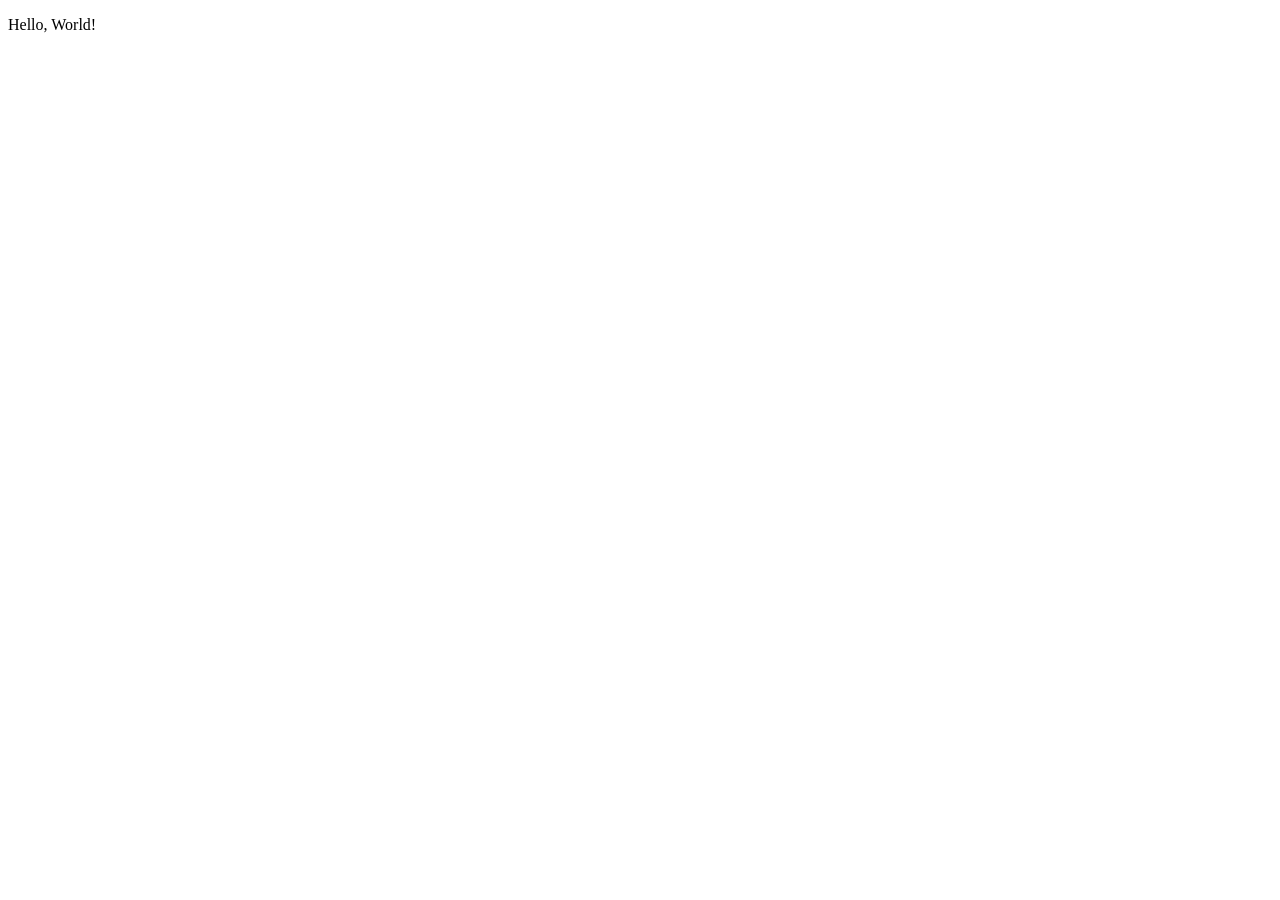
==== resource/views/index.html @ 85cbef1e "add static resource" ====
<!DOCTYPE html>
<t:block :replace="cmt_trace.html"></t:block>
<html lang="en" :lang="${lang}">

<head>
    <meta charset="UTF-8">
    <meta name="viewport" content="width=device-width, initial-scale=1.0">
    <title :text="${__('Hello, World!')}">Hello, World~</title>
</head>

<body>
    <p :text="${__('Hello, World!')}">Hello, World!</p>
</body>
<t:block :replace="cmt_trace.html"></t:block>

</html>
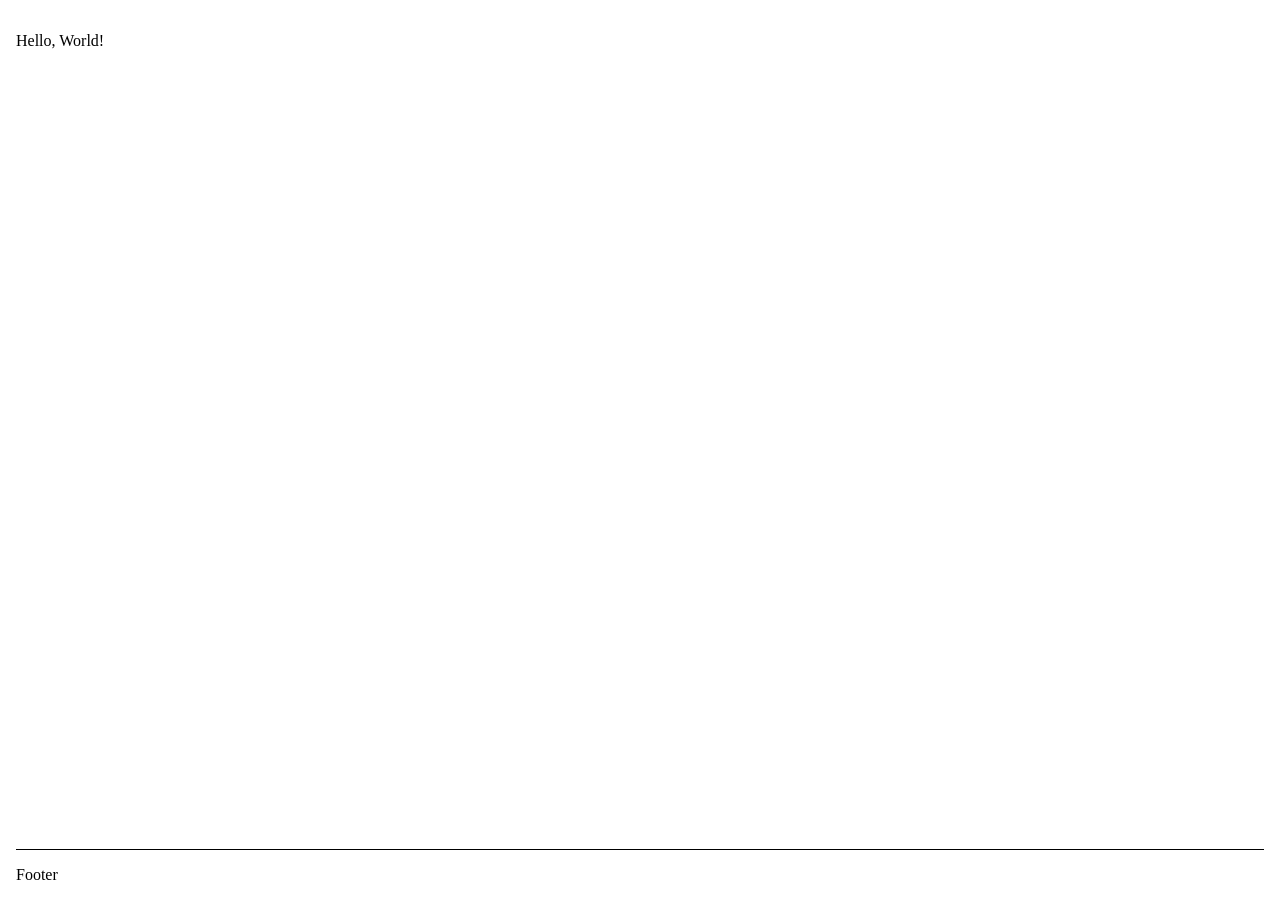
==== commit afce7649: "style" ====
--- a/resource/views/index.html
+++ b/resource/views/index.html
@@ -5,12 +5,18 @@
 <head>
     <meta charset="UTF-8">
     <meta name="viewport" content="width=device-width, initial-scale=1.0">
-    <title :text="${__('Hello, World!')}">Hello, World~</title>
+    <title :text="${__('Home')} - ${title}">Hello, World~</title>
+    <link rel="stylesheet" href="../static/css/style.css" :href="/static/css/style.css">
 </head>
 
 <body>
-    <p :text="${__('Hello, World!')}">Hello, World!</p>
+    <header></header>
+    <main>
+        <p :text="${__('Hello, World!')}">Hello, World!</p>
+    </main>
+    <footer :insert="footer.html">Footer</footer>
+
 </body>
-<t:block :replace="cmt_trace.html"></t:block>
+<t:block :replace="cmt_footer.html"></t:block>
 
 </html>
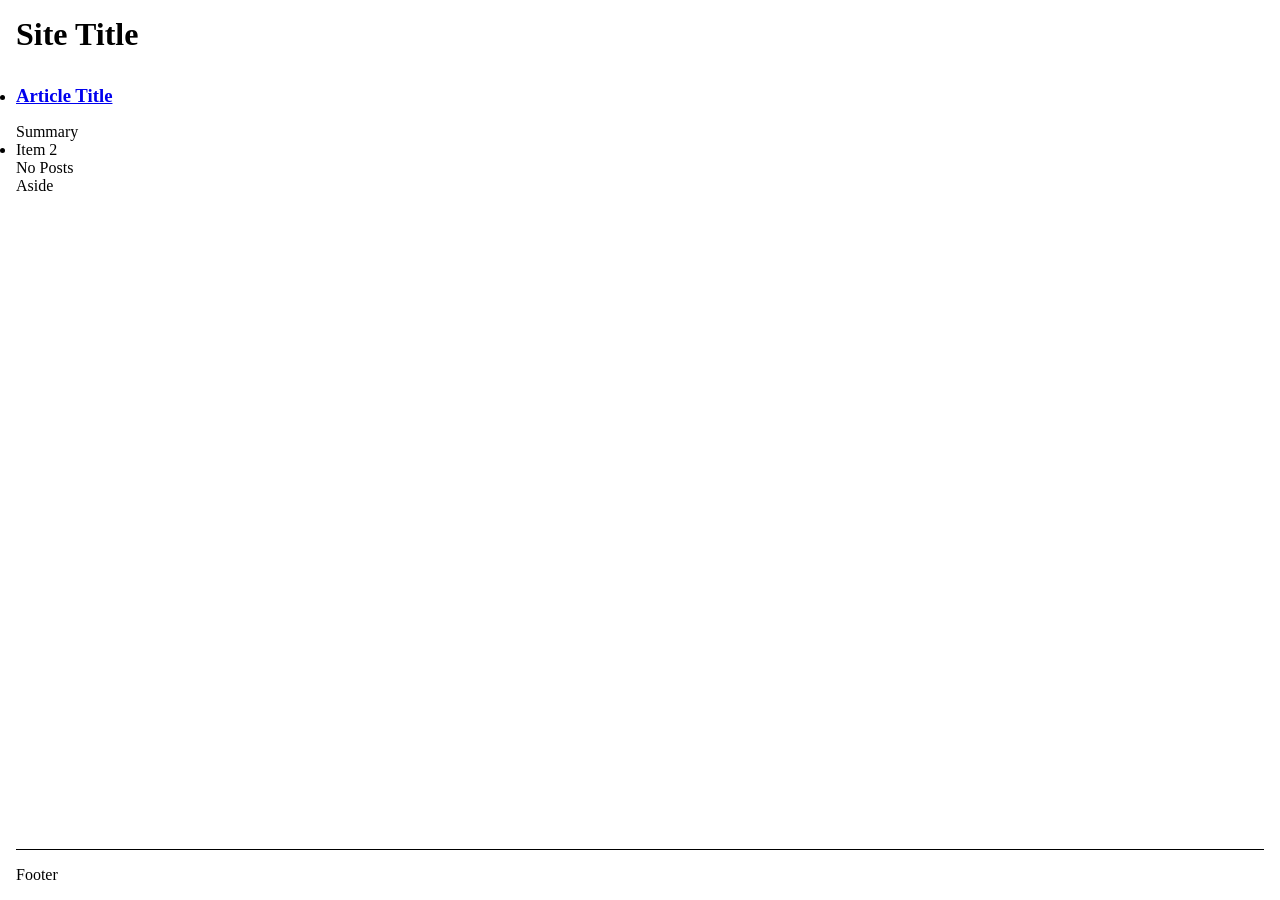
==== commit f2dc5fcb: "index" ====
--- a/resource/views/index.html
+++ b/resource/views/index.html
@@ -5,16 +5,34 @@
 <head>
     <meta charset="UTF-8">
     <meta name="viewport" content="width=device-width, initial-scale=1.0">
-    <title :text="${__('Home')} - ${title}">Hello, World~</title>
+    <title :text="${__('Home - %s', siteTitle)}">Hello, World~</title>
     <link rel="stylesheet" href="../static/css/style.css" :href="/static/css/style.css">
 </head>
 
 <body>
-    <header></header>
+    <header :replace="header.html">
+        <h1>Site Title</h1>
+    </header>
     <main>
-        <p :text="${__('Hello, World!')}">Hello, World!</p>
+        <section>
+            <ul :if="${resp!=nil && resp.Count>0}" :remove="all-but-first">
+                <li :range="_, item : resp.Posts">
+                    <article :id="post-${item.Post.ID}">
+                        <header>
+                            <h3>
+                                <a href="#" :text="${item.Post.Title}">Article Title</a>
+                            </h3>
+                        </header>
+                        <p :text="${item.Post.Summary}">Summary</p>
+                    </article>
+                </li>
+                <li>Item 2</li>
+            </ul>
+            <p :else :text="${__('No Posts')}">No Posts</p>
+        </section>
+        <aside>Aside</aside>
     </main>
-    <footer :insert="footer.html">Footer</footer>
+    <footer :replace="footer.html">Footer</footer>
 
 </body>
 <t:block :replace="cmt_footer.html"></t:block>
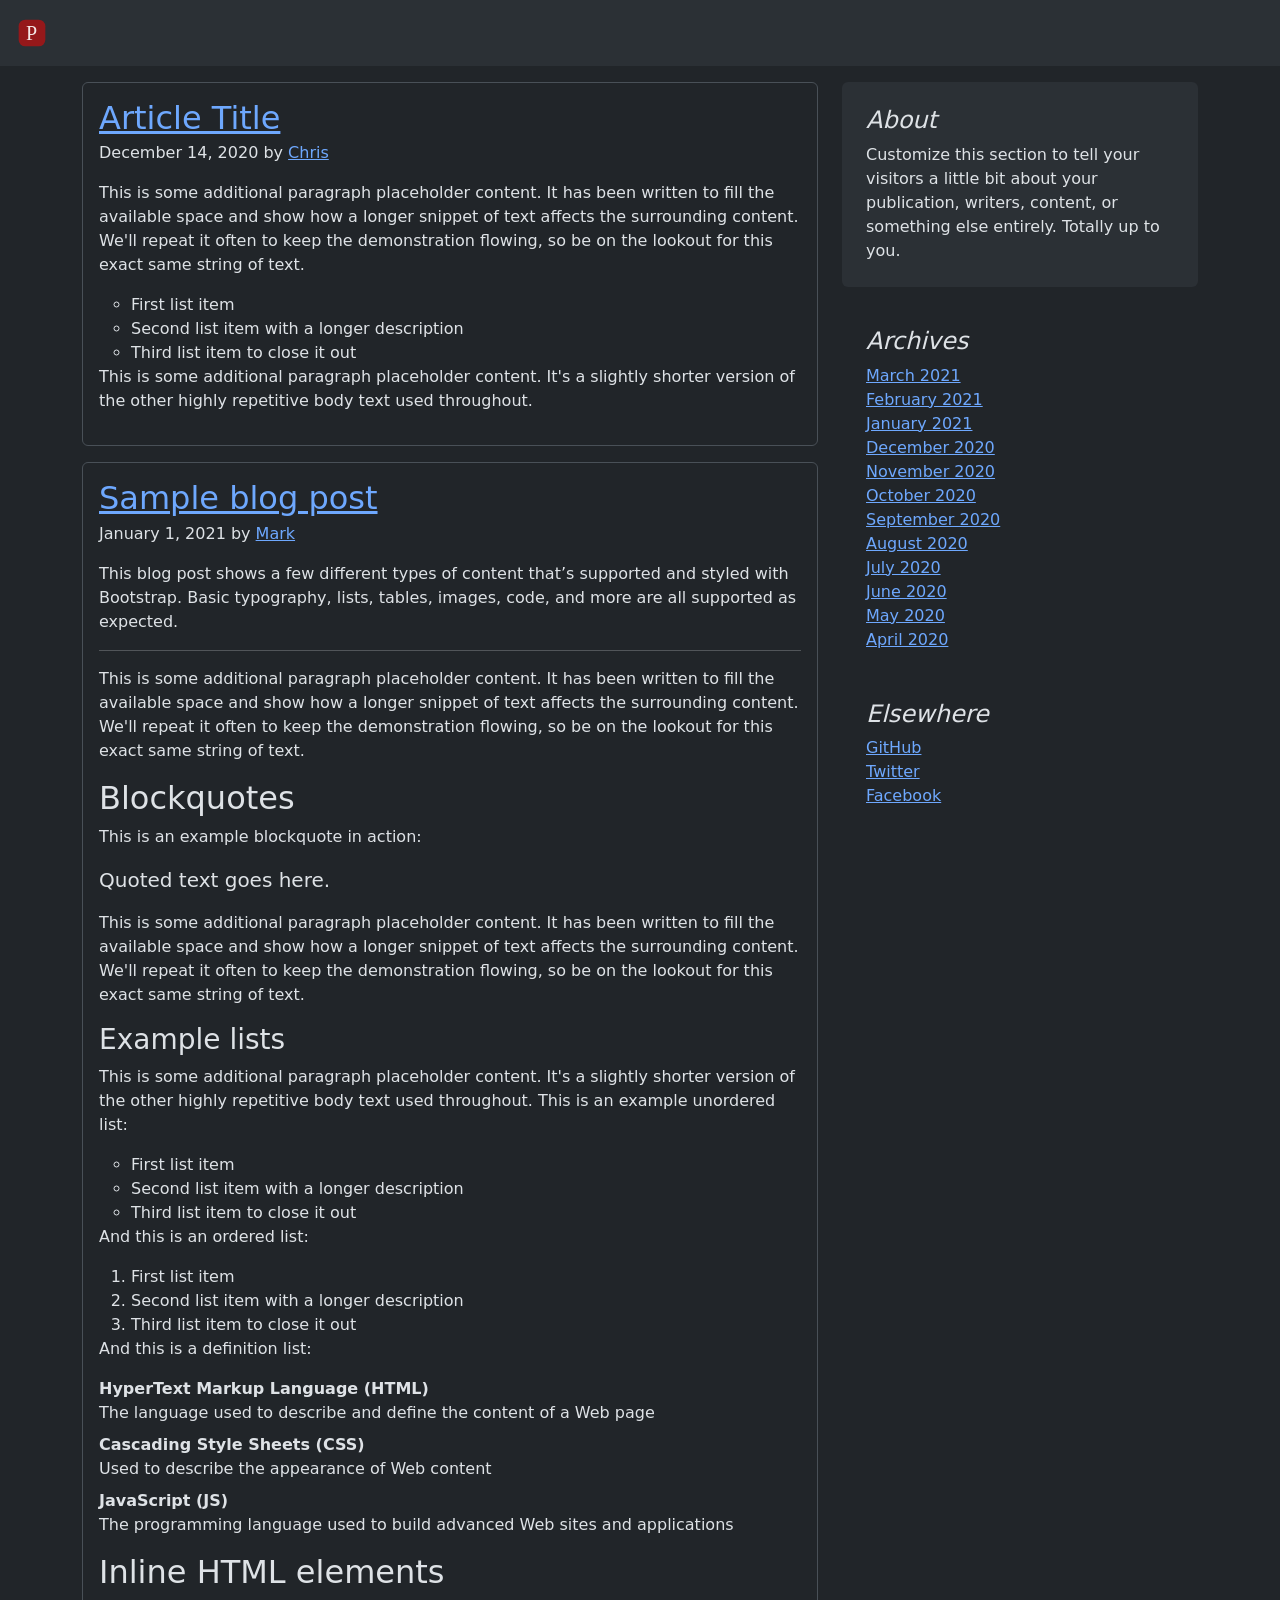
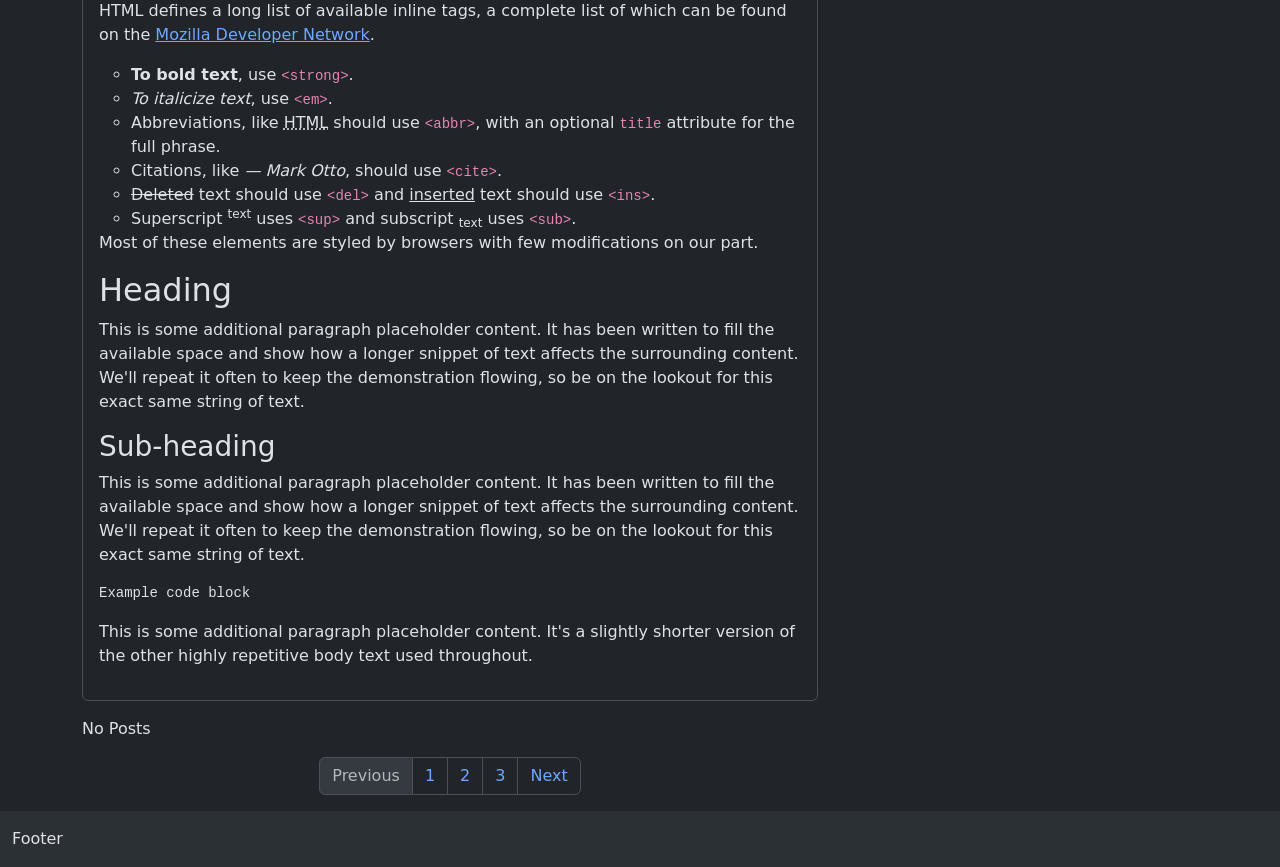
==== commit 00180c86: "bootstrap" ====
--- a/resource/views/index.html
+++ b/resource/views/index.html
@@ -1,38 +1,237 @@
 <!DOCTYPE html>
 <t:block :replace="cmt_trace.html"></t:block>
-<html lang="en" :lang="${lang}">
+<html lang="en" :lang="${lang}" data-bs-theme="dark">
 
 <head>
-    <meta charset="UTF-8">
-    <meta name="viewport" content="width=device-width, initial-scale=1.0">
+    <t:block :replace="head.html">
+        <meta charset="UTF-8">
+        <meta name="viewport" content="width=device-width, initial-scale=1.0">
+        <link rel="icon" href="../static/favicon.ico">
+        <link rel="stylesheet" href="../static/css/bootstrap.min.css">
+        <link rel="stylesheet" href="../static/icons/font/bootstrap-icons.min.css">
+        <link rel="stylesheet" href="../static/css/style.css">
+    </t:block>
     <title :text="${__('Home - %s', siteTitle)}">Hello, World~</title>
-    <link rel="stylesheet" href="../static/css/style.css" :href="/static/css/style.css">
 </head>
 
-<body>
-    <header :replace="header.html">
-        <h1>Site Title</h1>
+<body class="d-flex flex-column page">
+    <header :replace="header.html" class="fixed-top">
+        <nav class="navbar bg-body-tertiary">
+            <div class="container-fluid">
+                <a class="navbar-brand" href="/">
+                    <img src="../static/logo.svg" :src="/static/logo.svg" alt="Logo" width="40" height="40">
+                </a>
+            </div>
+        </nav>
     </header>
-    <main>
-        <section>
-            <ul :if="${resp!=nil && resp.Count>0}" :remove="all-but-first">
-                <li :range="_, item : resp.Posts">
-                    <article :id="post-${item.Post.ID}">
-                        <header>
-                            <h3>
-                                <a href="#" :text="${item.Post.Title}">Article Title</a>
-                            </h3>
-                        </header>
-                        <p :text="${item.Post.Summary}">Summary</p>
-                    </article>
-                </li>
-                <li>Item 2</li>
-            </ul>
-            <p :else :text="${__('No Posts')}">No Posts</p>
-        </section>
-        <aside>Aside</aside>
+
+    <main class="container flex-grow-1">
+        <div class="row  mt-3">
+            <section class="col-md-8">
+                <ul :if="${resp!=nil && len(resp.Posts)>0}" :remove="all-but-first" class="list-unstyled">
+                    <li :range="_, item : resp.Posts">
+                        <article class="border rounded p-3 mb-3 blog-post" :id="post-${item.Post.ID}" id="post-1">
+                            <header class="blog-meta">
+                                <h2 class="blog-post-title mb-1">
+                                    <a href="#" :text="${item.Post.Title}">Article Title</a>
+                                </h2>
+                                <p class="blog-post-meta">December 14, 2020 by <a href="#">Chris</a></p>
+                            </header>
+                            <div class="blog-content">
+                                <p>This is some additional paragraph placeholder content. It has been written to fill
+                                    the
+                                    available space and show how a longer snippet of text affects the surrounding
+                                    content.
+                                    We'll repeat it often to keep the demonstration flowing, so be on the lookout for
+                                    this
+                                    exact same string of text.</p>
+                                <ul>
+                                    <li>First list item</li>
+                                    <li>Second list item with a longer description</li>
+                                    <li>Third list item to close it out</li>
+                                </ul>
+                                <p>This is some additional paragraph placeholder content. It's a slightly shorter
+                                    version of
+                                    the other highly repetitive body text used throughout.</p>
+                            </div>
+                        </article>
+                    </li>
+                    <li>
+                        <article class="border rounded p-3 mb-3 blog-post" id="post-2">
+                            <header class="blog-meta">
+                                <h2 class="blog-post-title mb-1">
+                                    <a href="#">Sample blog post</a>
+                                </h2>
+                                <p class="blog-post-meta">January 1, 2021 by <a href="#">Mark</a></p>
+                            </header>
+                            <div class="blog-content">
+                                <p>This blog post shows a few different types of content that’s supported and styled
+                                    with
+                                    Bootstrap. Basic typography, lists, tables, images, code, and more are all supported
+                                    as
+                                    expected.</p>
+                                <hr>
+                                <p>This is some additional paragraph placeholder content. It has been written to fill
+                                    the
+                                    available space and show how a longer snippet of text affects the surrounding
+                                    content.
+                                    We'll repeat it often to keep the demonstration flowing, so be on the lookout for
+                                    this
+                                    exact same string of text.</p>
+                                <h2>Blockquotes</h2>
+                                <p>This is an example blockquote in action:</p>
+                                <blockquote class="blockquote">
+                                    <p>Quoted text goes here.</p>
+                                </blockquote>
+                                <p>This is some additional paragraph placeholder content. It has been written to fill
+                                    the
+                                    available space and show how a longer snippet of text affects the surrounding
+                                    content.
+                                    We'll repeat it often to keep the demonstration flowing, so be on the lookout for
+                                    this
+                                    exact same string of text.</p>
+                                <h3>Example lists</h3>
+                                <p>This is some additional paragraph placeholder content. It's a slightly shorter
+                                    version of
+                                    the other highly repetitive body text used throughout. This is an example unordered
+                                    list:</p>
+                                <ul>
+                                    <li>First list item</li>
+                                    <li>Second list item with a longer description</li>
+                                    <li>Third list item to close it out</li>
+                                </ul>
+                                <p>And this is an ordered list:</p>
+                                <ol>
+                                    <li>First list item</li>
+                                    <li>Second list item with a longer description</li>
+                                    <li>Third list item to close it out</li>
+                                </ol>
+                                <p>And this is a definition list:</p>
+                                <dl>
+                                    <dt>HyperText Markup Language (HTML)</dt>
+                                    <dd>The language used to describe and define the content of a Web page</dd>
+                                    <dt>Cascading Style Sheets (CSS)</dt>
+                                    <dd>Used to describe the appearance of Web content</dd>
+                                    <dt>JavaScript (JS)</dt>
+                                    <dd>The programming language used to build advanced Web sites and applications</dd>
+                                </dl>
+                                <h2>Inline HTML elements</h2>
+                                <p>HTML defines a long list of available inline tags, a complete list of which can be
+                                    found
+                                    on the <a href="https://developer.mozilla.org/en-US/docs/Web/HTML/Element">Mozilla
+                                        Developer Network</a>.</p>
+                                <ul>
+                                    <li><strong>To bold text</strong>, use <code
+                                            class="language-plaintext highlighter-rouge">&lt;strong&gt;</code>.</li>
+                                    <li><em>To italicize text</em>, use <code
+                                            class="language-plaintext highlighter-rouge">&lt;em&gt;</code>.</li>
+                                    <li>Abbreviations, like <abbr title="HyperText Markup Language">HTML</abbr> should
+                                        use
+                                        <code class="language-plaintext highlighter-rouge">&lt;abbr&gt;</code>, with an
+                                        optional <code class="language-plaintext highlighter-rouge">title</code>
+                                        attribute
+                                        for the full phrase.
+                                    </li>
+                                    <li>Citations, like <cite>— Mark Otto</cite>, should use <code
+                                            class="language-plaintext highlighter-rouge">&lt;cite&gt;</code>.</li>
+                                    <li><del>Deleted</del> text should use <code
+                                            class="language-plaintext highlighter-rouge">&lt;del&gt;</code> and
+                                        <ins>inserted</ins> text should use <code
+                                            class="language-plaintext highlighter-rouge">&lt;ins&gt;</code>.
+                                    </li>
+                                    <li>Superscript <sup>text</sup> uses <code
+                                            class="language-plaintext highlighter-rouge">&lt;sup&gt;</code> and
+                                        subscript
+                                        <sub>text</sub> uses <code
+                                            class="language-plaintext highlighter-rouge">&lt;sub&gt;</code>.
+                                    </li>
+                                </ul>
+                                <p>Most of these elements are styled by browsers with few modifications on our part.</p>
+                                <h2>Heading</h2>
+                                <p>This is some additional paragraph placeholder content. It has been written to fill
+                                    the
+                                    available space and show how a longer snippet of text affects the surrounding
+                                    content.
+                                    We'll repeat it often to keep the demonstration flowing, so be on the lookout for
+                                    this
+                                    exact same string of text.</p>
+                                <h3>Sub-heading</h3>
+                                <p>This is some additional paragraph placeholder content. It has been written to fill
+                                    the
+                                    available space and show how a longer snippet of text affects the surrounding
+                                    content.
+                                    We'll repeat it often to keep the demonstration flowing, so be on the lookout for
+                                    this
+                                    exact same string of text.</p>
+                                <pre><code>Example code block</code></pre>
+                                <p>This is some additional paragraph placeholder content. It's a slightly shorter
+                                    version of
+                                    the other highly repetitive body text used throughout.</p>
+                            </div>
+                        </article>
+                    </li>
+                </ul>
+                <p :else :text="${__('No Posts')}">No Posts</p>
+
+                <nav aria-label="分页导航" :aria-label="${__('Page navigation')}">
+                    <ul class="pagination justify-content-center">
+                        <li class="page-item disabled">
+                            <a class="page-link">Previous</a>
+                        </li>
+                        <li class="page-item"><a class="page-link" href="#">1</a></li>
+                        <li class="page-item"><a class="page-link" href="#">2</a></li>
+                        <li class="page-item"><a class="page-link" href="#">3</a></li>
+                        <li class="page-item">
+                            <a class="page-link" href="#">Next</a>
+                        </li>
+                    </ul>
+                </nav>
+            </section>
+            <aside class="col-md-4">
+                <div class="position-sticky" style="top: 5rem;">
+                    <div class="p-4 mb-3 bg-body-tertiary rounded">
+                        <h4 class="fst-italic">About</h4>
+                        <p class="mb-0">Customize this section to tell your visitors a little bit about your
+                            publication, writers, content, or something else entirely. Totally up to you.</p>
+                    </div>
+
+                    <div class="p-4">
+                        <h4 class="fst-italic">Archives</h4>
+                        <ol class="list-unstyled mb-0">
+                            <li><a href="#">March 2021</a></li>
+                            <li><a href="#">February 2021</a></li>
+                            <li><a href="#">January 2021</a></li>
+                            <li><a href="#">December 2020</a></li>
+                            <li><a href="#">November 2020</a></li>
+                            <li><a href="#">October 2020</a></li>
+                            <li><a href="#">September 2020</a></li>
+                            <li><a href="#">August 2020</a></li>
+                            <li><a href="#">July 2020</a></li>
+                            <li><a href="#">June 2020</a></li>
+                            <li><a href="#">May 2020</a></li>
+                            <li><a href="#">April 2020</a></li>
+                        </ol>
+                    </div>
+
+                    <div class="p-4">
+                        <h4 class="fst-italic">Elsewhere</h4>
+                        <ol class="list-unstyled">
+                            <li><a href="#">GitHub</a></li>
+                            <li><a href="#">Twitter</a></li>
+                            <li><a href="#">Facebook</a></li>
+                        </ol>
+                    </div>
+                </div>
+            </aside>
+        </div>
+        </div>
+
     </main>
-    <footer :replace="footer.html">Footer</footer>
+
+    <footer class="container-fluid bg-body-tertiary py-3" :replace="footer.html">Footer</footer>
+
+    <script src="../static/js/bootstrap.bundle.min.js" :src="/static/js/bootstrap.bundle.min.js"></script>
+    <script src="../static/js/site.js" :src="/static/js/site.js"></script>
 
 </body>
 <t:block :replace="cmt_footer.html"></t:block>
--- a/resource/static/css/style.css
+++ b/resource/static/css/style.css
@@ -0,0 +1,57 @@
+html,
+body {
+    height: 100%;
+}
+
+.page {
+    padding-top: 66px;
+}
+
+.theme-check-icon {
+    display: none;
+}
+
+.active .theme-check-icon {
+    display: block;
+}
+
+.form-signin {
+    display: flex;
+    align-items: center;
+    max-width: 330px;
+    padding: 15px;
+}
+
+.form-signin .form-floating:focus-within {
+    z-index: 2;
+}
+
+.form-signin .no-bottom-radius {
+    margin-bottom: -1px;
+    border-bottom-right-radius: 0;
+    border-bottom-left-radius: 0;
+}
+
+.form-signin .no-top-radius {
+    border-top-left-radius: 0;
+    border-top-right-radius: 0;
+}
+
+.admin .sidebar {
+    position: fixed;
+    top: 0;
+    bottom: 0;
+    left: 0;
+    z-index: 100;
+    /* Behind the navbar */
+    padding: 40px 0 0;
+    /* Height of navbar */
+    box-shadow: inset -1px 0 0 rgba(0, 0, 0, .1);
+}
+
+.admin .sidebar-sticky {
+    height: calc(100vh - 40px);
+    overflow-x: hidden;
+    overflow-y: auto;
+    /* Scrollable contents if viewport is shorter than content. */
+}
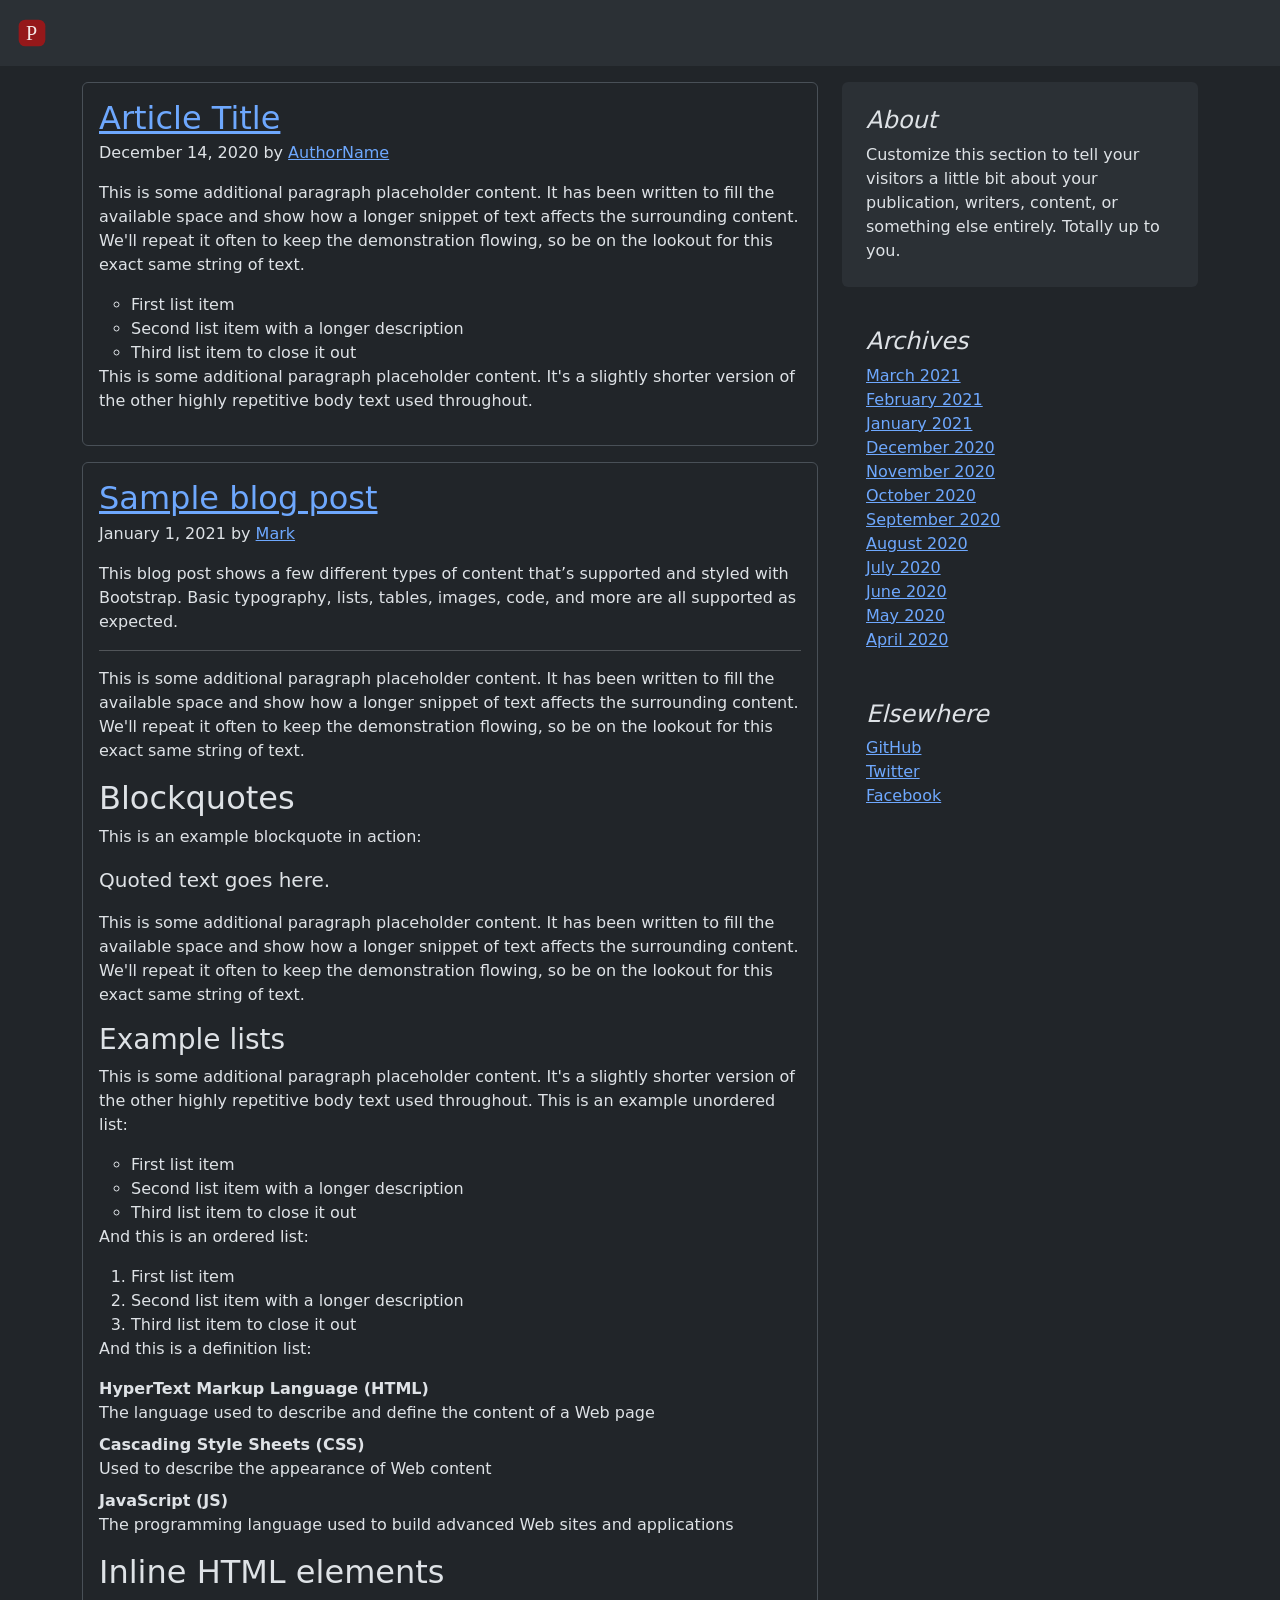
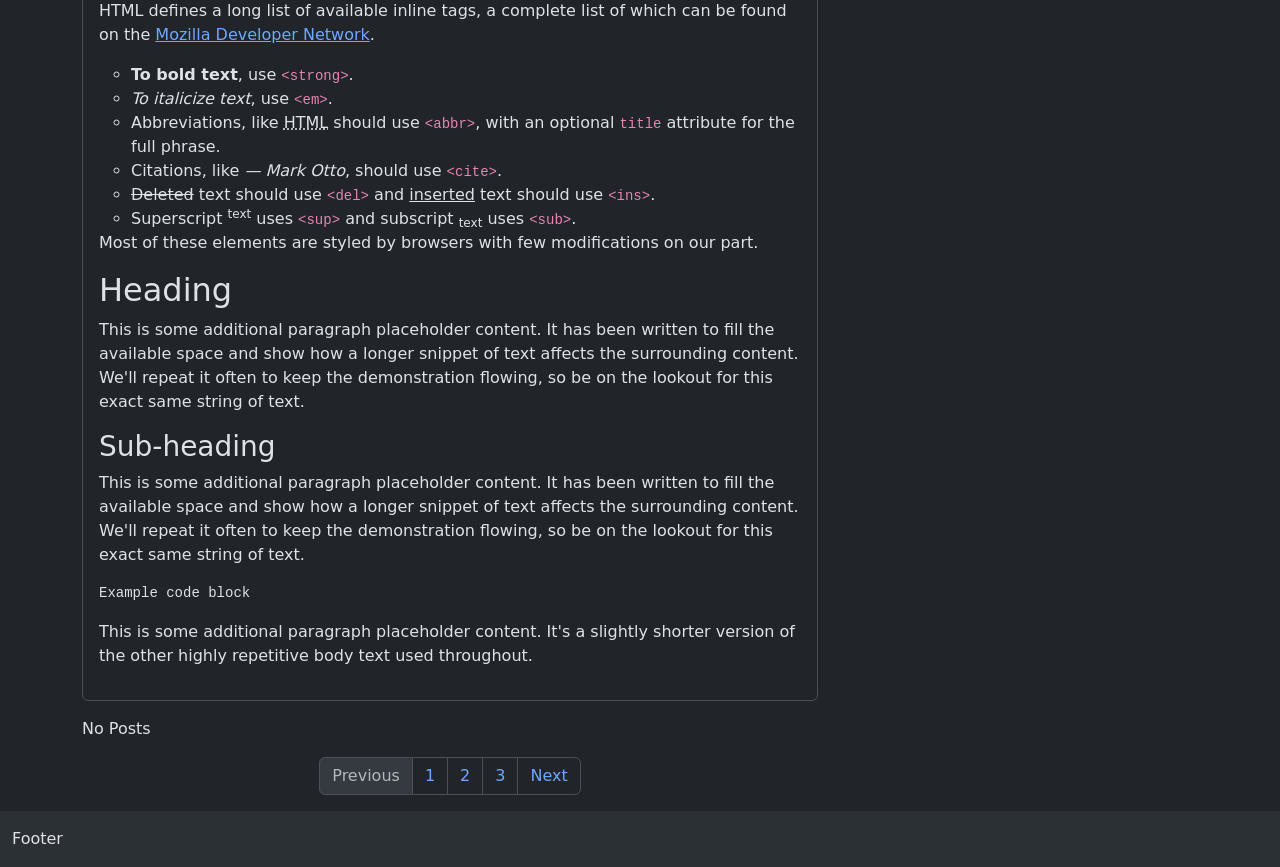
==== commit 11fa3e6b: ":range" ====
--- a/resource/views/index.html
+++ b/resource/views/index.html
@@ -35,9 +35,10 @@
                                 <h2 class="blog-post-title mb-1">
                                     <a href="#" :text="${item.Post.Title}">Article Title</a>
                                 </h2>
-                                <p class="blog-post-meta">December 14, 2020 by <a href="#">Chris</a></p>
+                                <p class="blog-post-meta">December 14, 2020 by <a href="#"
+                                        :text="${item.Post.Author.Display}">AuthorName</a></p>
                             </header>
-                            <div class="blog-content">
+                            <div class="blog-content" :raw="${item.Post.Content}">
                                 <p>This is some additional paragraph placeholder content. It has been written to fill
                                     the
                                     available space and show how a longer snippet of text affects the surrounding
